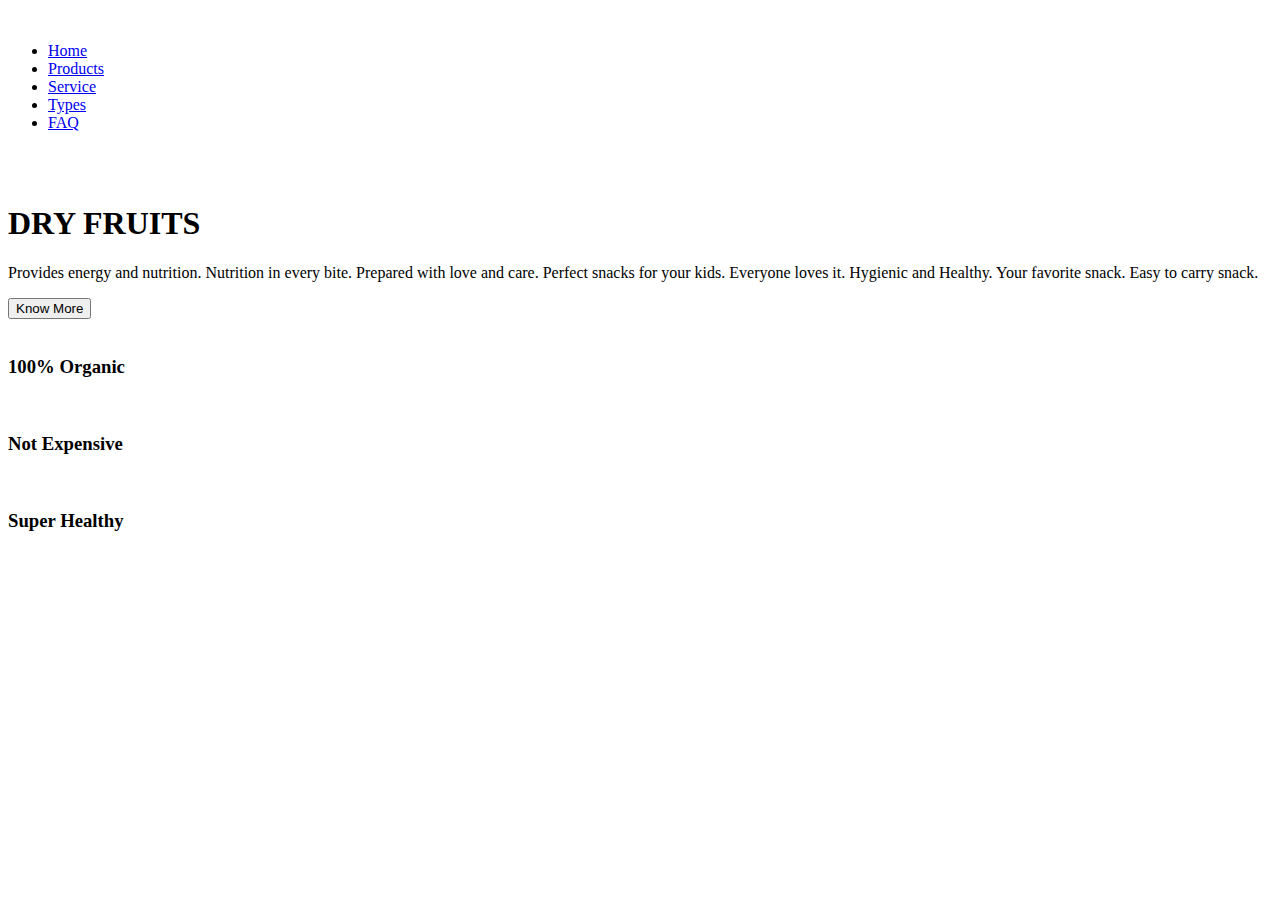
==== Landing Page/index.html @ 5b22c1c9 "Create index.html" ====
<!DOCTYPE html>
<html lang="en">

<head>
    <meta charset="UTF-8">
    <meta http-equiv="X-UA-Compatible" content="IE=edge">
    <meta name="viewport" content="width=device-width, initial-scale=1.0">
    <title>LANDING PAGE</title>
    <link rel="stylesheet" href="https://unpkg.com/swiper@8/swiper-bundle.min.css" />
    <link rel="stylesheet" href="https://use.fontawesome.com/releases/v5.15.4/css/all.css" 
integrity="sha384-DyZ88mC6Up2uqS4h/KRgHuoeGwBcD4Ng9SiP4dIRy0EXTlnuz47vAwmeGwVChigm" crossorigin="anonymous">
    <link rel="stylesheet" href="style.css">
</head>

<body>
    <div class="container">
        <div class="wave">
            <img src="bg.png" alt="">
        </div>

        <nav>
            <ul>
                <li><a href="#">Home</a></li>
                <li><a href="#">Products</a></li>
                <li><a href="#">Service</a></li>
                <li><a href="#">Types</a></li>
                <li><a href="#">FAQ</a></li>
            </ul>
            <img src="logo.png" alt="">
        </nav>

        <div class="main-content">

            <div class="image-pista">
                <div class="swiper mySwiper">
                    <div class="swiper-wrapper">
                        <div class="swiper-slide"><img src="img1.jpg" alt=""></div>
                        <div class="swiper-slide"><img src="img2.jpg" alt=""></div>
                        <div class="swiper-slide"><img src="img3.jpg" alt=""></div>    
                    </div> 
                </div>
            </div>
            <div class="main-text">
                <h1>DRY FRUITS</h1>
                <p>Provides energy and nutrition.
                    Nutrition in every bite. 
                    Prepared with love and care. 
                    Perfect snacks for your kids.
                    Everyone loves it.
                    Hygienic and Healthy. 
                    Your favorite snack. 
                    Easy to carry snack.</p>
                <button>Know More</button>
            </div>
        </div>

        <div class="right">
            <div class="box">
                <div class="image">
                    <img src="img4.png" alt="">
                </div>
                <div class="inner-box">
                    <h3>100% Organic</h3>
                </div>
            </div>
            <div class="box">
                <div class="image">
                    <img src="img5.png" alt="">
                </div>
                <div class="inner-box">
                    <h3>Not Expensive</h3>
                </div>
            </div>
            <div class="box">
                <div class="image">
                    <img src="img6.png" alt="">
                </div>
                <div class="inner-box">
                    <h3>Super Healthy</h3>
                </div>
            </div>
        </div>

        <div class="social-links">
            <i class="fab fa-instagram"></i>
            <i class="fab fa-facebook-f"></i>
            <i class="fab fa-twitter"></i>
            <i class="far fa-envelope"></i>
        </div>
    </div>
    <script src="https://unpkg.com/swiper@8/swiper-bundle.min.js"></script>
    <script>
        var swiper = new Swiper(".mySwiper", {
          slidesPerView: 1,
          spaceBetween: 30,
          loop: true,
        });
      </script>
</body>

</html>
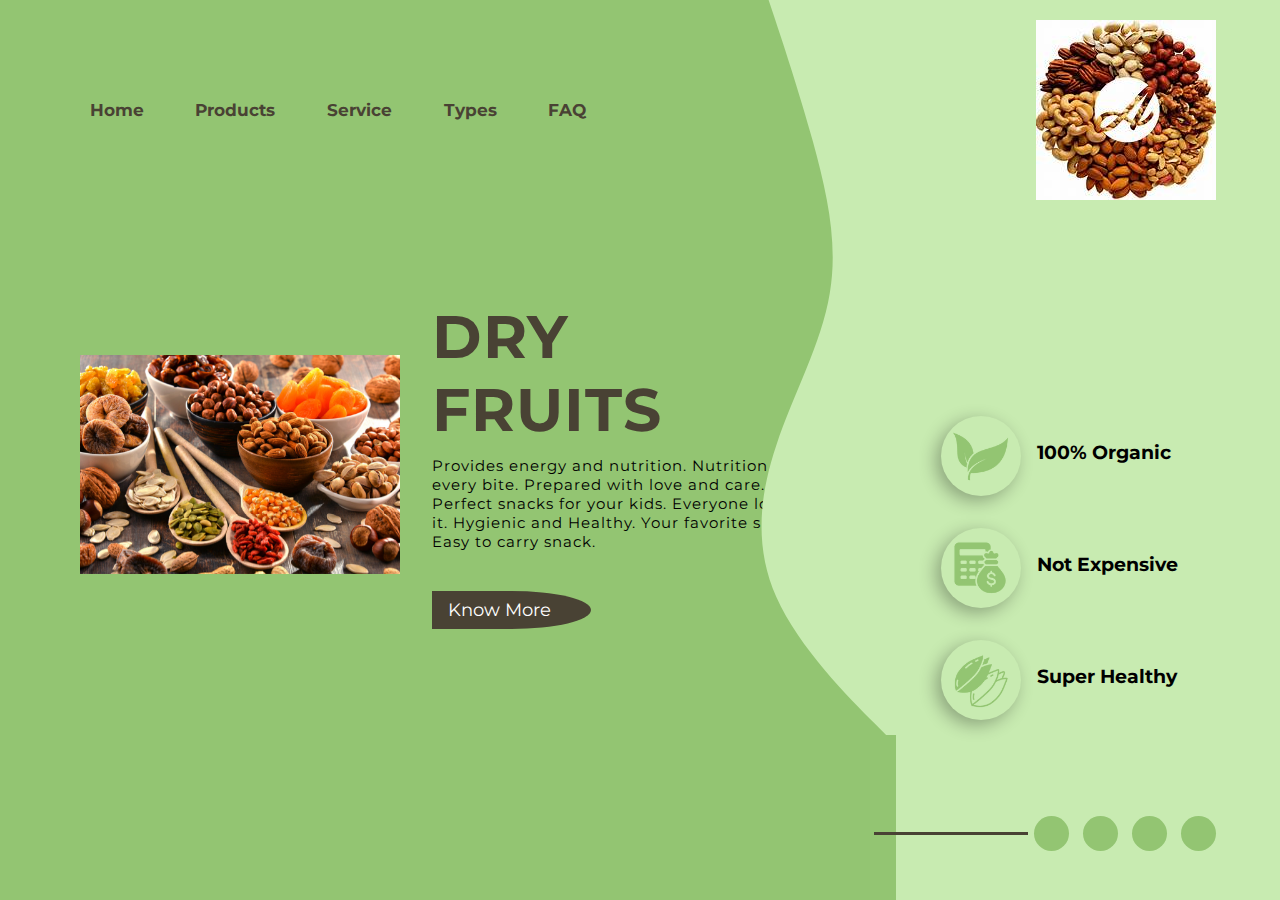
==== commit 765dd55f: "Add files via upload" ====
--- a/Landing Page/index.html
+++ b/Landing Page/index.html
@@ -1,101 +1,101 @@
-<!DOCTYPE html>
-<html lang="en">
-
-<head>
-    <meta charset="UTF-8">
-    <meta http-equiv="X-UA-Compatible" content="IE=edge">
-    <meta name="viewport" content="width=device-width, initial-scale=1.0">
-    <title>LANDING PAGE</title>
-    <link rel="stylesheet" href="https://unpkg.com/swiper@8/swiper-bundle.min.css" />
-    <link rel="stylesheet" href="https://use.fontawesome.com/releases/v5.15.4/css/all.css" 
-integrity="sha384-DyZ88mC6Up2uqS4h/KRgHuoeGwBcD4Ng9SiP4dIRy0EXTlnuz47vAwmeGwVChigm" crossorigin="anonymous">
-    <link rel="stylesheet" href="style.css">
-</head>
-
-<body>
-    <div class="container">
-        <div class="wave">
-            <img src="bg.png" alt="">
-        </div>
-
-        <nav>
-            <ul>
-                <li><a href="#">Home</a></li>
-                <li><a href="#">Products</a></li>
-                <li><a href="#">Service</a></li>
-                <li><a href="#">Types</a></li>
-                <li><a href="#">FAQ</a></li>
-            </ul>
-            <img src="logo.png" alt="">
-        </nav>
-
-        <div class="main-content">
-
-            <div class="image-pista">
-                <div class="swiper mySwiper">
-                    <div class="swiper-wrapper">
-                        <div class="swiper-slide"><img src="img1.jpg" alt=""></div>
-                        <div class="swiper-slide"><img src="img2.jpg" alt=""></div>
-                        <div class="swiper-slide"><img src="img3.jpg" alt=""></div>    
-                    </div> 
-                </div>
-            </div>
-            <div class="main-text">
-                <h1>DRY FRUITS</h1>
-                <p>Provides energy and nutrition.
-                    Nutrition in every bite. 
-                    Prepared with love and care. 
-                    Perfect snacks for your kids.
-                    Everyone loves it.
-                    Hygienic and Healthy. 
-                    Your favorite snack. 
-                    Easy to carry snack.</p>
-                <button>Know More</button>
-            </div>
-        </div>
-
-        <div class="right">
-            <div class="box">
-                <div class="image">
-                    <img src="img4.png" alt="">
-                </div>
-                <div class="inner-box">
-                    <h3>100% Organic</h3>
-                </div>
-            </div>
-            <div class="box">
-                <div class="image">
-                    <img src="img5.png" alt="">
-                </div>
-                <div class="inner-box">
-                    <h3>Not Expensive</h3>
-                </div>
-            </div>
-            <div class="box">
-                <div class="image">
-                    <img src="img6.png" alt="">
-                </div>
-                <div class="inner-box">
-                    <h3>Super Healthy</h3>
-                </div>
-            </div>
-        </div>
-
-        <div class="social-links">
-            <i class="fab fa-instagram"></i>
-            <i class="fab fa-facebook-f"></i>
-            <i class="fab fa-twitter"></i>
-            <i class="far fa-envelope"></i>
-        </div>
-    </div>
-    <script src="https://unpkg.com/swiper@8/swiper-bundle.min.js"></script>
-    <script>
-        var swiper = new Swiper(".mySwiper", {
-          slidesPerView: 1,
-          spaceBetween: 30,
-          loop: true,
-        });
-      </script>
-</body>
-
-</html>
+<!DOCTYPE html>
+<html lang="en">
+
+<head>
+    <meta charset="UTF-8">
+    <meta http-equiv="X-UA-Compatible" content="IE=edge">
+    <meta name="viewport" content="width=device-width, initial-scale=1.0">
+    <title>LANDING PAGE</title>
+    <link rel="stylesheet" href="https://unpkg.com/swiper@8/swiper-bundle.min.css" />
+    <link rel="stylesheet" href="https://use.fontawesome.com/releases/v5.15.4/css/all.css" 
+integrity="sha384-DyZ88mC6Up2uqS4h/KRgHuoeGwBcD4Ng9SiP4dIRy0EXTlnuz47vAwmeGwVChigm" crossorigin="anonymous">
+    <link rel="stylesheet" href="style.css">
+</head>
+
+<body>
+    <div class="container">
+        <div class="wave">
+            <img src="bg.png" alt="">
+        </div>
+
+        <nav>
+            <ul>
+                <li><a href="#">Home</a></li>
+                <li><a href="#">Products</a></li>
+                <li><a href="#">Service</a></li>
+                <li><a href="#">Types</a></li>
+                <li><a href="#">FAQ</a></li>
+            </ul>
+            <img src="logo.png" alt="">
+        </nav>
+
+        <div class="main-content">
+
+            <div class="image-pista">
+                <div class="swiper mySwiper">
+                    <div class="swiper-wrapper">
+                        <div class="swiper-slide"><img src="img1.jpg" alt=""></div>
+                        <div class="swiper-slide"><img src="img2.jpg" alt=""></div>
+                        <div class="swiper-slide"><img src="img3.jpg" alt=""></div>    
+                    </div> 
+                </div>
+            </div>
+            <div class="main-text">
+                <h1>DRY FRUITS</h1>
+                <p>Provides energy and nutrition.
+                    Nutrition in every bite. 
+                    Prepared with love and care. 
+                    Perfect snacks for your kids.
+                    Everyone loves it.
+                    Hygienic and Healthy. 
+                    Your favorite snack. 
+                    Easy to carry snack.</p>
+                <button>Know More</button>
+            </div>
+        </div>
+
+        <div class="right">
+            <div class="box">
+                <div class="image">
+                    <img src="img4.png" alt="">
+                </div>
+                <div class="inner-box">
+                    <h3>100% Organic</h3>
+                </div>
+            </div>
+            <div class="box">
+                <div class="image">
+                    <img src="img5.png" alt="">
+                </div>
+                <div class="inner-box">
+                    <h3>Not Expensive</h3>
+                </div>
+            </div>
+            <div class="box">
+                <div class="image">
+                    <img src="img6.png" alt="">
+                </div>
+                <div class="inner-box">
+                    <h3>Super Healthy</h3>
+                </div>
+            </div>
+        </div>
+
+        <div class="social-links">
+            <i class="fab fa-instagram"></i>
+            <i class="fab fa-facebook-f"></i>
+            <i class="fab fa-twitter"></i>
+            <i class="far fa-envelope"></i>
+        </div>
+    </div>
+    <script src="https://unpkg.com/swiper@8/swiper-bundle.min.js"></script>
+    <script>
+        var swiper = new Swiper(".mySwiper", {
+          slidesPerView: 1,
+          spaceBetween: 30,
+          loop: true,
+        });
+      </script>
+</body>
+
+</html>
--- a/Landing Page/style.css
+++ b/Landing Page/style.css
@@ -0,0 +1,163 @@
+@import url('https://fonts.googleapis.com/css2?family=Montserrat&display=swap');
+
+* {
+    padding: 0%;
+    margin: 0;
+    font-family: 'Montserrat', sans-serif;
+}
+
+.container {
+    height: 100vh;
+    width: 100%;
+    background: linear-gradient(to right, #93C572 70%, #C8EBB1 30%);
+    position: relative;
+    overflow: hidden;
+}
+.wave {
+    position: absolute;
+    top: 0;
+    right: 30%;
+}
+nav {
+    width: 90%;
+    margin: auto;
+    padding-top: 20px;
+    display: flex;
+    justify-content: space-between;
+    align-items: center;
+}
+nav ul {
+    display: flex;
+    list-style-type: none;  
+}
+nav ul li{
+    margin:0 5px;
+}
+nav ul a{
+    text-decoration: none;
+    padding: 0.3rem 1.3rem;
+    font-size: 17px;
+    font-weight: bold;
+    color: #494234;
+    position: relative;
+    z-index: 1;
+}
+nav ul a::after{
+    content: "";
+    width: 0%;
+    height: 100%;
+    position: absolute;
+    top:0;
+    left:0px;
+    border-radius: 20px;
+    background-color: #C8EBB1;
+    z-index: -1;
+    transition: 0.5s;
+}
+nav ul a:hover:after{
+    width: 100%;
+}
+.main-content {
+    width: 60%;
+    padding-top: 100px;
+    margin-left: 3rem;
+    display: flex;
+    align-items: center;
+    justify-content: space-around;
+}
+.image-pista ,.main-text{
+    flex-basis: 50%;
+}
+.image-pista img{
+    width: 100%;
+}
+.main-content h1 {
+    font-size: 60px;
+    letter-spacing: 1px;
+    color: #494234;
+}
+.main-content p{
+    margin-top: 10px;
+    font-size: 15px;
+    letter-spacing: 1px;
+}
+.main-content button{
+    margin-top: 2.5rem;
+    outline: none;
+    border: none;
+    font-size: 18px;
+    padding: 0.5rem 2.5rem 0.5rem 1rem;
+    border-radius: 0 50% 50% 0;
+    background-color: #494234;
+    color: white;
+    cursor: pointer;
+}
+.swiper{
+    width: 20rem;
+}
+.swiper-slide{
+    display: flex;
+    align-items: center;
+    justify-content: center;
+}
+.right{
+    position: absolute;
+    right: 8%;
+    bottom: 20%;
+}
+.box{
+    display: flex;
+    align-items: center;
+}
+.right .box .image img{
+    width: 70%;
+}
+.image{
+    margin-top: 2rem;
+    width: 80px;
+    height: 80px;
+    border-radius: 50%;
+    box-shadow: -5px 5px 17px rgba(0,0,0,0.3);
+    display: flex;
+    align-items: center;
+    justify-content: center;
+    transition: 0.5s;
+}
+.image:hover{
+    background-color: rgba(73,66,52,0.7);
+}
+.box .inner-box{
+    margin: 1.5rem 0 0 1rem;
+}
+.box .inner-box p{
+    font-size: 14px;
+    font-weight: 500;
+}
+.social-links{
+    position: absolute;
+    right: 5%;
+    bottom: 5%;
+}
+.social-links::before{
+    content: "";
+    width: 80%;
+    height: 3px;
+    position: absolute;
+    top:42%;
+    left: -150px;
+    background-color: #494234;
+}
+.social-links i{
+    margin-left: 10px;
+    width: 35px;
+    height: 35px;
+    border-radius: 50%;
+    background-color: #93C572;
+    display: inline-flex;
+    align-items: center;
+    justify-content: center;
+    transition: 0.5s;
+}
+.social-links i:hover{
+    transform: translateY(-5px);
+}